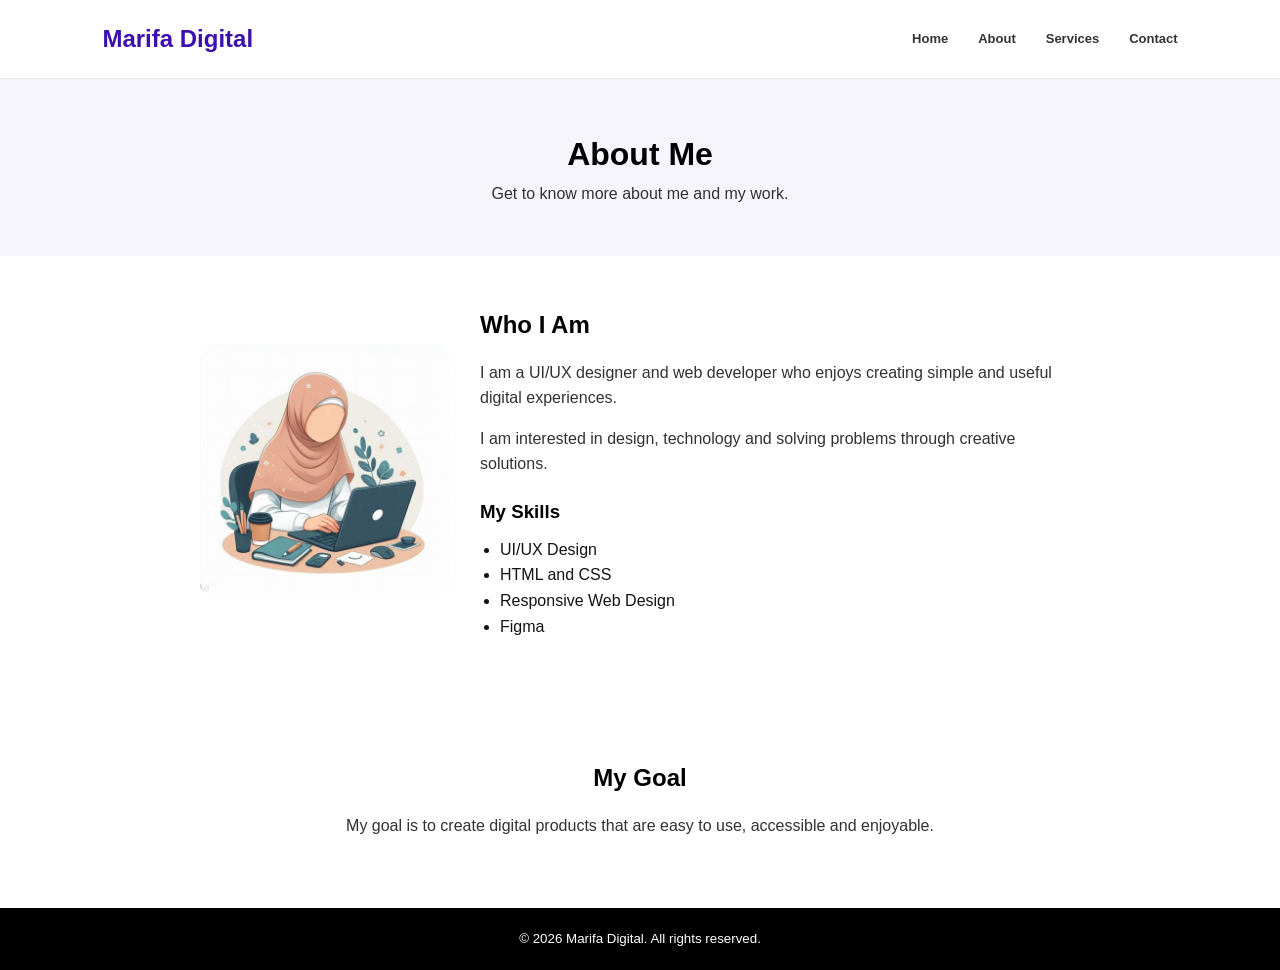
==== Pages/about.html @ 6213c856 "Initial project" ====
<!DOCTYPE html>
<html lang="en">
<head>
    <meta charset="UTF-8">
    <meta name="viewport" content="width=device-width, initial-scale=1.0">
    <title>Marifa Digital - About</title>
    <link rel="stylesheet" href="../style/style.css">
</head>

<body>
    <header>
        <nav class="navbar">
            <h1 class="logo">Marifa Digital</h1>
            <div class="nav-links">
                <a href="index.html">Home</a>
                <a href="about.html">About</a>
                <a href="services.html">Services</a>
                <a href="contact.html">Contact</a>
            </div>
        </nav>
    </header>

    <main>
        <section class="page-header">
            <h2>About Me</h2>
            <p>Get to know more about me and my work.</p>
        </section>

        <section class="about-content">
            <div class="about-image">
                <img src="../images/profile.jpg" alt="Portrait of Marifa">
            </div>
            
            <div class="about-text">
                <h2>Who I Am</h2>
                <p>
                    I am a UI/UX designer and web developer
                    who enjoys creating simple and useful
                    digital experiences.
                </p>
                <p>
                    I am interested in design, technology and
                    solving problems through creative solutions.
                </p>
                <h3>My Skills</h3>
                <ul>
                    <li>UI/UX Design</li>
                    <li>HTML and CSS</li>
                    <li>Responsive Web Design</li>
                    <li>Figma</li>
                </ul>
            </div>
        </section>

        <section class="mission">
            <h2>My Goal</h2>
            <p>
                My goal is to create digital products that are
                easy to use, accessible and enjoyable.
            </p>
        </section>
    </main>

    <footer>
        <p>&copy; 2026 Marifa Digital. All rights reserved.</p>
    </footer>

</body>
</html>
---- style/style.css ----
* {
    margin: 0;
    padding: 0;
    box-sizing: border-box;
}

body {
    font-family: "Poppins", sans-serif;
    color: #131313;
    background-color: #ffffff;
    line-height: 1.6;
}

h1,h2,h3 {
    color: #000000;
}

p {
    color: #323232;
}

a {
    text-decoration: none;
}

/* Header */
header {
    background-color: #ffffff;
    padding: 20px 5%;
    border-bottom: 1px solid #eeeeee;
}

.navbar {
    display: flex;
    flex-direction: column;
    align-items: center;
    gap: 15px;
}

.logo {
    color: #3c0fae;
    font-size: 24px;
}

.nav-links {
    display: flex;
    gap: 30px;
}

.nav-links a {
    color: #333333;
    font-size:small;
    font-weight:bold;
}

.nav-links a:hover {
    color: #3c0fae;
}

/* Hero */
.hero {
    padding: 50px 5%;
    background-color: #f7f5fc;
    display: flex;
    flex-direction: column;
    align-items: center;
    gap: 30px;
    text-align: center;
}
.hero-text {
    max-width: 550px;
}
.hero-text h2 {
    font-size: 36px;
    margin: 10px 0;
}
.hero-text p {
    margin-bottom: 20px;
}
.hero-image img {
    width: 250px;
    height: 250px;
    object-fit: cover;
    border-radius: 50%;
}

/* Buttons */
.button, button {
    display: inline-block;
    background-color: #3c0fae;
    color: white;
    padding: 12px 22px;
    border-radius: 6px;
    border: none;
    cursor: pointer;
    font-size: 16px;
    transition: 0.3s;
}
.button:hover, button:hover {
    background-color: #5f3cae;
    transform: translateY(-2px);
}

/* General sections */
.intro, 
.featured-services, 
.about-content,
.mission,
.contact,
.cta {
    padding: 50px 5%;
}

.intro,
.cta,
.mission {
    text-align: center;
}

.intro h2,
.featured-services h2,
.about-content h2,
.mission h2,
.cta h2,
.contact h2 {
    margin-bottom: 15px;
}

/* Services */
.service-container,
.services {
    display: grid;
    grid-template-columns: 1fr;
    gap: 25px;
    margin-top: 30px;
}

.service-card {
    background-color: #f7f5fc;
    padding: 20px;
    border-radius: 10px;
    text-align: center;
    transition: 0.3s;
}

.service-card:hover {
    transform: translateY(-5px);
}

.service-card img {
    width: 100%;
    height: 180px;
    object-fit: cover;
    border-radius: 8px;
    margin-bottom: 15px;
}

.service-card h3 {
    margin-bottom: 10px;
}

/* Page Header */
.page-header {
    padding: 50px 5%;
    text-align: center;
    background-color: #f7f5fc;
}
.page-header h2 {
    font-size: 32px;
}

/* About */
.about-content {
    display: flex;
    flex-direction: column;
    align-items: center;
    gap: 30px;
}

.about-image img {
    width: 250px;
    height: 250px;
    object-fit: cover;
    border-radius: 10px;
}

.about-text {
    max-width: 600px;
}

.about-text p {
    margin-bottom: 15px;
}

.about-text h3 {
    margin-top: 20px;
}

.about-text ul {
    margin-top: 10px;
    padding-left: 20px;
}

/* CTA */
.cta {
    background-color: #3c0fae;
}

.cta h2,.cta p {
    color: white;
}

.cta .button {
    background-color: white;
    color: #3c0fae;
    margin-top: 15px;
}

.cta .button:hover {
    background-color: #eeeeee;
}

/* Contact */
.contact {
    display: flex;
    flex-direction: column;
    gap: 30px;
}

.contact-info {
    max-width: 500px;
}

.contact-info p {
    margin-bottom: 10px;
}

form {
    display: flex;
    flex-direction: column;
    gap: 16px;
}

input::placeholder,
textarea::placeholder {
    color: #999999;
    font-size: 12px;
    font-weight:lighter;
}
input, textarea {
    padding: 12px;
    border: 1px solid #cccccc;
    border-radius: 5px;
    font-size: 16px;
    margin-bottom: 10px;
}

button {
    align-self: flex-start;
}

/* Footer */
footer {
    background-color: #000000;
    text-align: center;
    padding: 20px 5%;
    font-size:smaller;
}

footer p {
    color: white;
}

/* Tablet */
@media (min-width: 600px) {
    .navbar {
        flex-direction: row;
        justify-content: space-between;
    }

    .hero {
        flex-direction: row;
        justify-content: space-around;
        text-align: left;
        padding: 70px 8%;
    }

    .hero-image img {
        width: 300px;
        height: 300px;
    }

    .service-container,
    .services {
        grid-template-columns: repeat(2, 1fr);
    }

    .about-content {
        flex-direction: row;
        justify-content: center;
        align-items: center;
    }

    .contact {
        flex-direction: row;
        justify-content: center;
    }

    form {
        width: 450px;
    }
}

/* Desktop */
@media (min-width: 900px) {
    header {
        padding: 20px 8%;
    }

    .hero {
        padding: 90px 10%;
    }

    .hero-text h2 {
        font-size: 48px;
    }

    .service-container,
    .services {
        grid-template-columns: repeat(4, 1fr);
        max-width: 1200px;
        margin-left: auto;
        margin-right: auto;
    }

    .featured-services,
    .services,
    .about-content,
    .contact {
        max-width: 1200px;
        margin-left: auto;
        margin-right: auto;
    }

    .intro,
    .cta,
    .mission {
        padding: 70px 10%;
    }
}
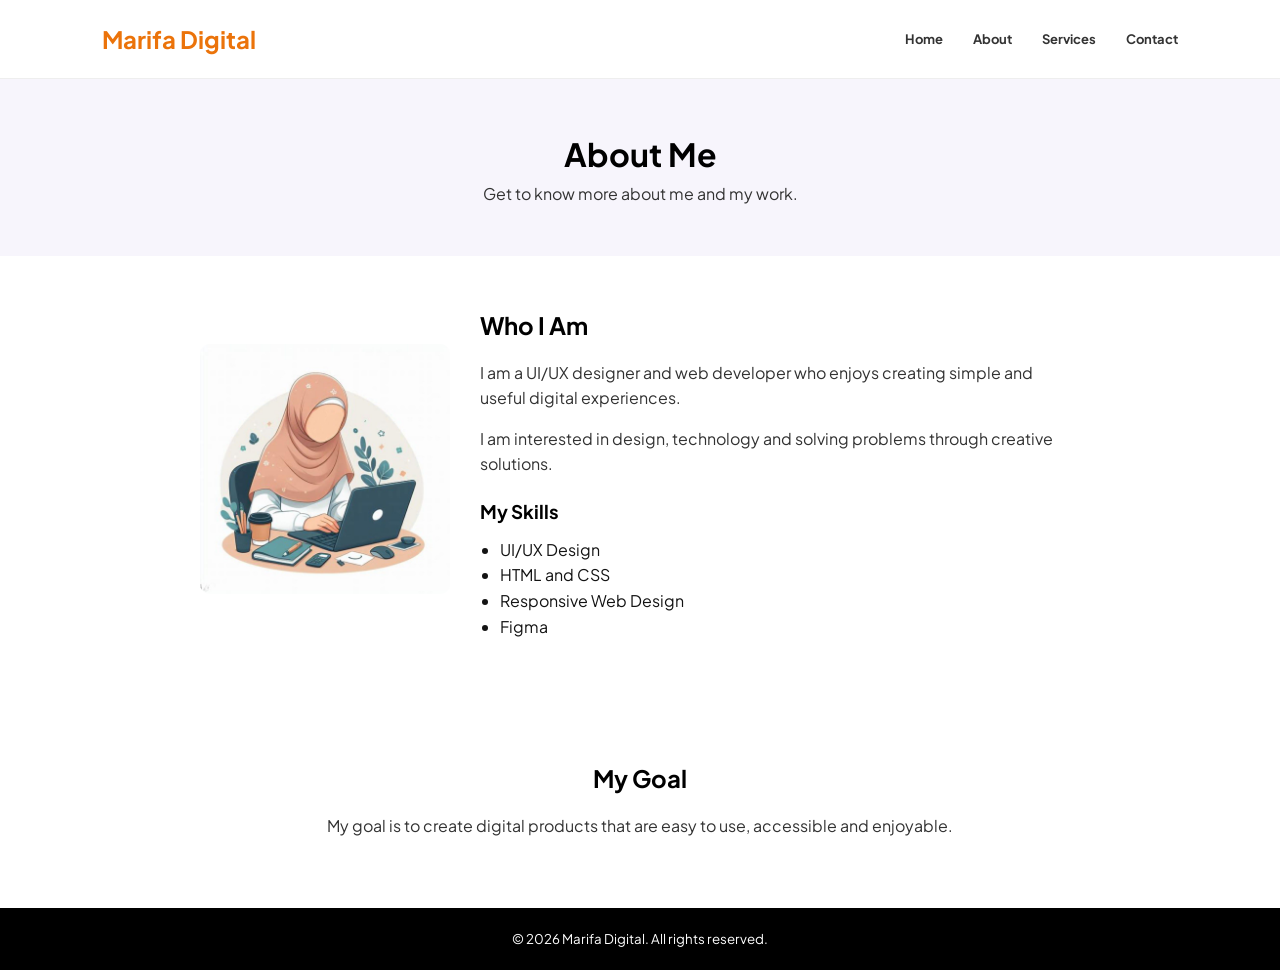
==== commit 110bcba2: "Update website Typography" ====
--- a/Pages/about.html
+++ b/Pages/about.html
@@ -3,8 +3,11 @@
 <head>
     <meta charset="UTF-8">
     <meta name="viewport" content="width=device-width, initial-scale=1.0">
+    <link rel="preconnect" href="https://fonts.googleapis.com">
+    <link rel="preconnect" href="https://fonts.gstatic.com" crossorigin>
+    <link href="https://fonts.googleapis.com/css2?family=Plus+Jakarta+Sans:wght@400;500;600;700&display=swap" rel="stylesheet">
+    <link rel="stylesheet" href="../style/style.css">
     <title>Marifa Digital - About</title>
-    <link rel="stylesheet" href="../style/style.css">
 </head>
 
 <body>
--- a/style/style.css
+++ b/style/style.css
@@ -5,7 +5,7 @@
 }
 
 body {
-    font-family: "Poppins", sans-serif;
+    font-family: "Plus Jakarta Sans", sans-serif;
     color: #131313;
     background-color: #ffffff;
     line-height: 1.6;
@@ -38,7 +38,7 @@
 }
 
 .logo {
-    color: #3c0fae;
+    color: #eb730a;
     font-size: 24px;
 }
 
@@ -54,7 +54,7 @@
 }
 
 .nav-links a:hover {
-    color: #3c0fae;
+    color: #eb730a;
 }
 
 /* Hero */
@@ -87,7 +87,7 @@
 /* Buttons */
 .button, button {
     display: inline-block;
-    background-color: #3c0fae;
+    background-color: #eb730a;
     color: white;
     padding: 12px 22px;
     border-radius: 6px;
@@ -97,7 +97,7 @@
     transition: 0.3s;
 }
 .button:hover, button:hover {
-    background-color: #5f3cae;
+    background-color: #f0b466;
     transform: translateY(-2px);
 }
 
@@ -203,7 +203,7 @@
 
 /* CTA */
 .cta {
-    background-color: #3c0fae;
+    background-color: #eb730a;
 }
 
 .cta h2,.cta p {
@@ -212,7 +212,7 @@
 
 .cta .button {
     background-color: white;
-    color: #3c0fae;
+    color: #eb730a;
     margin-top: 15px;
 }
 
